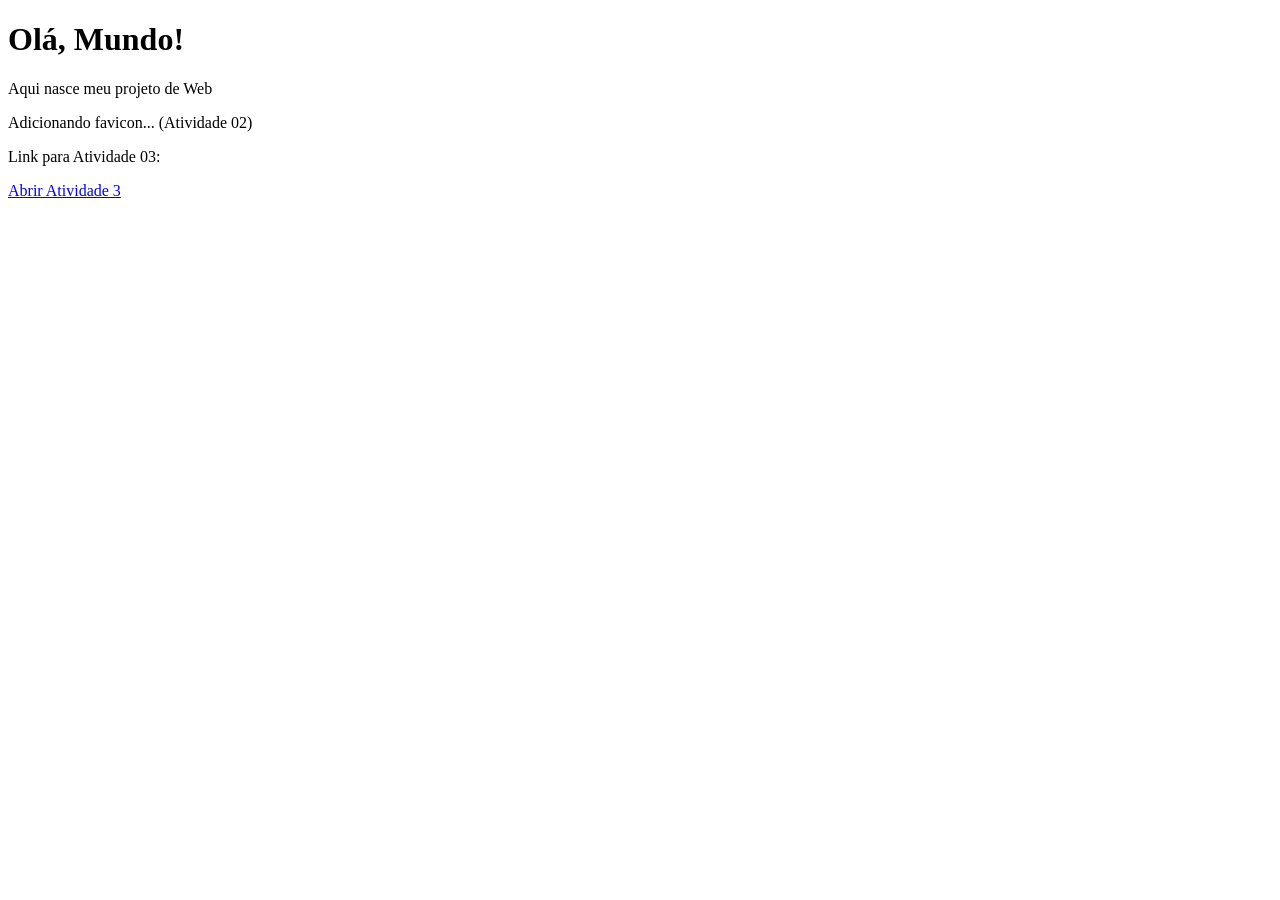
==== infraestructure/pages/index.html @ 54d8e015 "ADD: Atividade 03" ====
<!DOCTYPE html>
<html lang="pt-br">
<head>
    <meta charset="UTF-8">
    <meta name="viewport" content="width=device-width, initial-scale=1.0">
    <link rel="shortcut icon" href="Uiconstock-Dynamic-Flat-Android-Game.256.ico" type="image/x-icon">
    <title>Atividade 01</title>
</head>
<body>
    <h1>Olá, Mundo!</h1>
    <p> Aqui nasce meu projeto de Web </p>
    <p> Adicionando favicon... (Atividade 02)</p>
    <p> Link para Atividade 03:</p>
    <a href="atividade-03.html">Abrir Atividade 3</a>

</body>
</html>
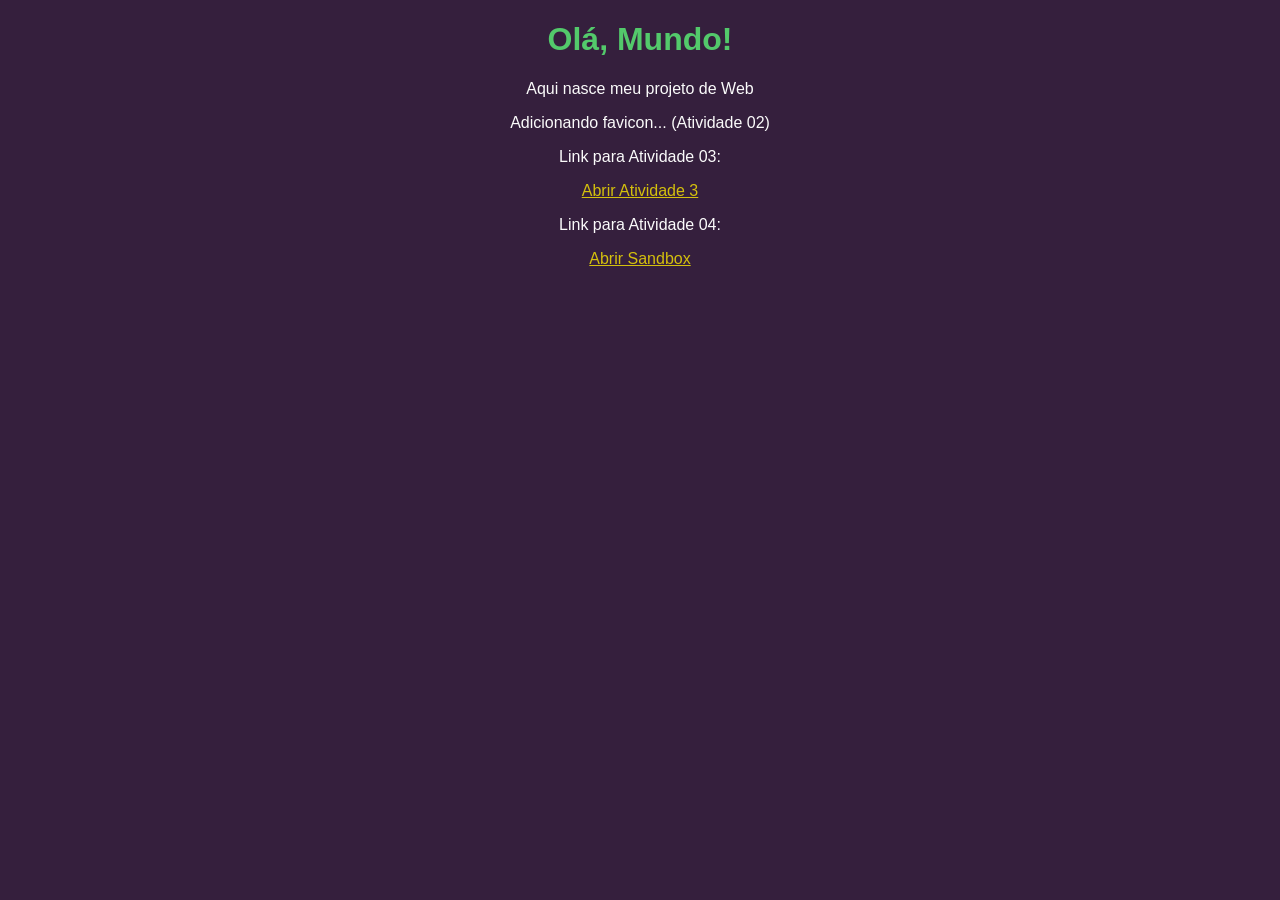
==== commit f22ceee2: "Atividade 04" ====
--- a/infraestructure/pages/index.html
+++ b/infraestructure/pages/index.html
@@ -4,6 +4,8 @@
     <meta charset="UTF-8">
     <meta name="viewport" content="width=device-width, initial-scale=1.0">
     <link rel="shortcut icon" href="Uiconstock-Dynamic-Flat-Android-Game.256.ico" type="image/x-icon">
+    <!-- link CSS externo -->
+    <link rel="stylesheet" href="../assets/css/style.css">
     <title>Atividade 01</title>
 </head>
 <body>
@@ -12,6 +14,8 @@
     <p> Adicionando favicon... (Atividade 02)</p>
     <p> Link para Atividade 03:</p>
     <a href="atividade-03.html">Abrir Atividade 3</a>
+    <p> Link para Atividade 04:</p>
+    <a href="sandbox.html">Abrir Sandbox</a>
 
 </body>
 </html>
--- a/infraestructure/assets/css/style.css
+++ b/infraestructure/assets/css/style.css
@@ -0,0 +1,29 @@
+body {
+    font-family: Arial, sans-serif;
+    background-color: #351f3d;
+    text-align: center;
+}
+
+h1 {
+    color: #53c96b;
+}
+
+h2 {
+    color:#d4c00d;
+}
+
+a {
+    color:#d4c00d;
+}
+
+p {
+    color:#fbfbfb;
+}
+
+li {
+    color:#fbfbfb;
+}
+
+audio, iframe {
+    margin-top: 20px;
+}
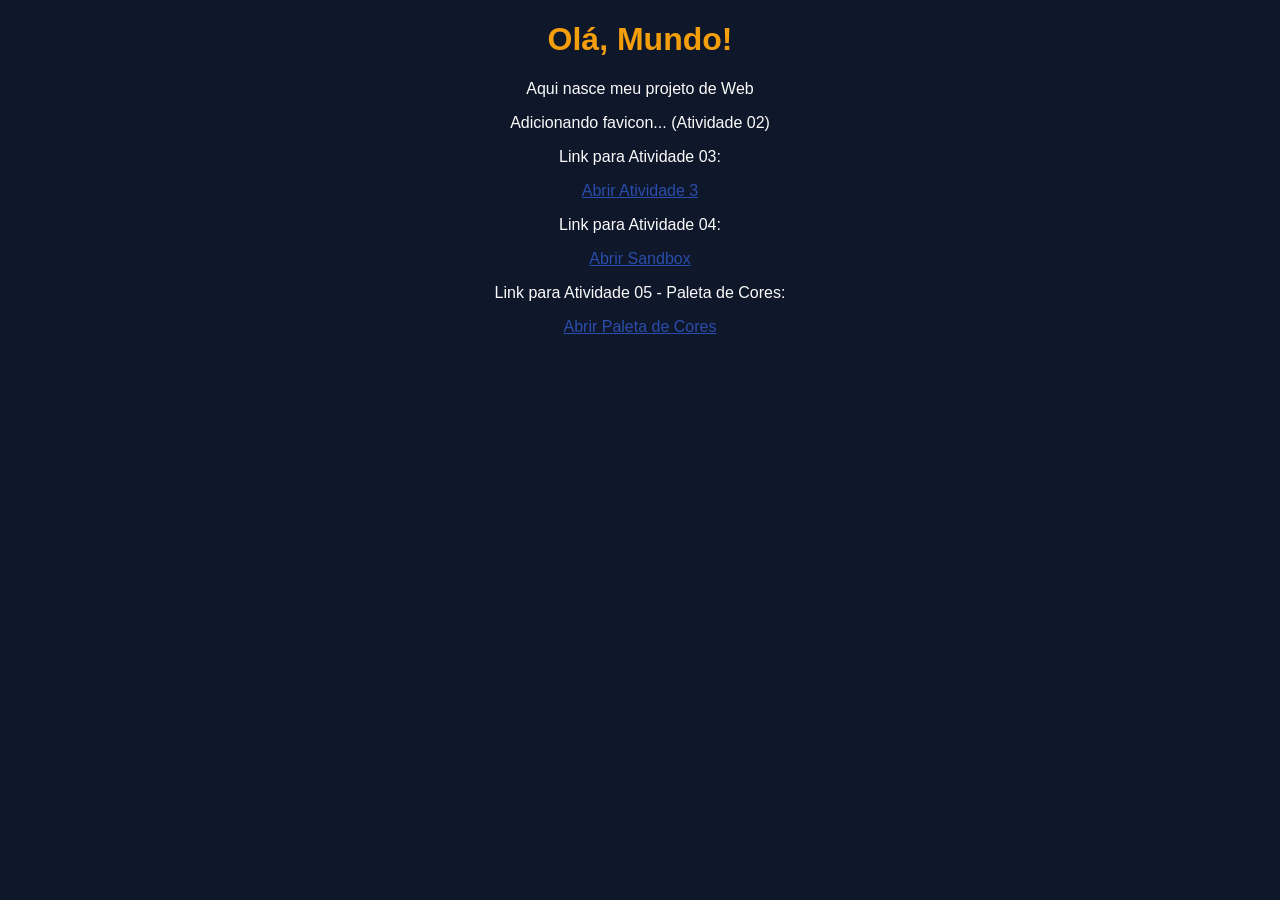
==== commit f742b219: "ADD: Atividade 05" ====
--- a/infraestructure/pages/index.html
+++ b/infraestructure/pages/index.html
@@ -16,6 +16,8 @@
     <a href="atividade-03.html">Abrir Atividade 3</a>
     <p> Link para Atividade 04:</p>
     <a href="sandbox.html">Abrir Sandbox</a>
+    <p> Link para Atividade 05 - Paleta de Cores:</p>
+    <a href="paleta-de-cores.html">Abrir Paleta de Cores</a>
 
 </body>
 </html>
--- a/infraestructure/assets/css/style.css
+++ b/infraestructure/assets/css/style.css
@@ -1,19 +1,20 @@
 body {
     font-family: Arial, sans-serif;
-    background-color: #351f3d;
+    background-color: #0f172a;
+    color: #e2e8f0;
     text-align: center;
 }
 
 h1 {
-    color: #53c96b;
+    color: #f59e0b;
 }
 
 h2 {
-    color:#d4c00d;
+    color:#7c3aed;
 }
 
 a {
-    color:#d4c00d;
+    color:#2b4dab;
 }
 
 p {
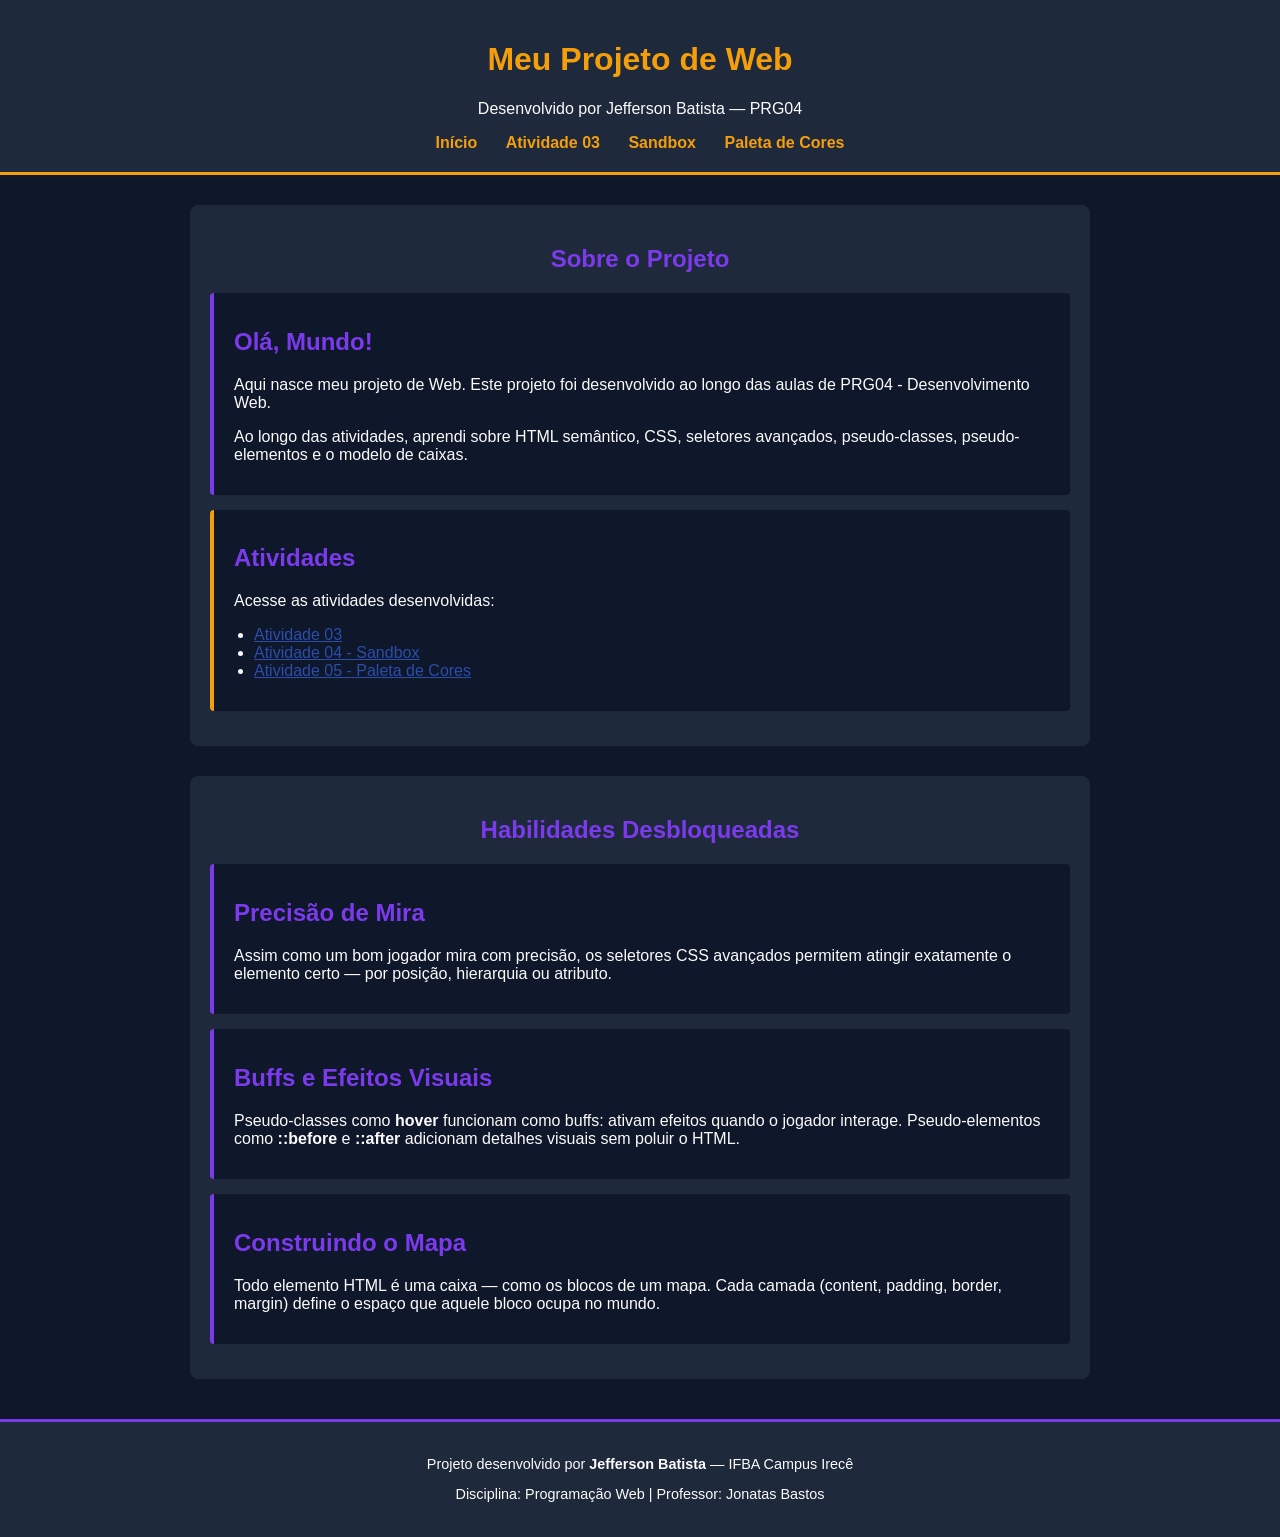
==== commit fa4c659c: "ADD: Atividade 06" ====
--- a/infraestructure/pages/index.html
+++ b/infraestructure/pages/index.html
@@ -6,18 +6,79 @@
     <link rel="shortcut icon" href="Uiconstock-Dynamic-Flat-Android-Game.256.ico" type="image/x-icon">
     <!-- link CSS externo -->
     <link rel="stylesheet" href="../assets/css/style.css">
-    <title>Atividade 01</title>
+    <title>Atividade 06</title>
 </head>
 <body>
-    <h1>Olá, Mundo!</h1>
-    <p> Aqui nasce meu projeto de Web </p>
-    <p> Adicionando favicon... (Atividade 02)</p>
-    <p> Link para Atividade 03:</p>
-    <a href="atividade-03.html">Abrir Atividade 3</a>
-    <p> Link para Atividade 04:</p>
-    <a href="sandbox.html">Abrir Sandbox</a>
-    <p> Link para Atividade 05 - Paleta de Cores:</p>
-    <a href="paleta-de-cores.html">Abrir Paleta de Cores</a>
+
+    <!-- Cabeçalho principal da página -->
+    <header>
+        <h1>Meu Projeto de Web</h1>
+        <p>Desenvolvido por Jefferson Batista — PRG04</p>
+
+        <!-- Menu de navegação -->
+        <nav>
+            <a href="index.html">Início</a>
+            <a href="atividade-03.html">Atividade 03</a>
+            <a href="sandbox.html">Sandbox</a>
+            <a href="paleta-de-cores.html">Paleta de Cores</a>
+        </nav>
+    </header>
+
+    <!-- Conteúdo principal -->
+    <main>
+
+        <!-- Seção de apresentação do projeto -->
+        <section>
+            <h2>Sobre o Projeto</h2>
+
+            <!-- Artigo com conteúdo independente -->
+            <article>
+                <h2>Olá, Mundo!</h2>
+                <p>Aqui nasce meu projeto de Web. Este projeto foi desenvolvido ao longo das aulas de PRG04 - Desenvolvimento Web.</p>
+                <p>Ao longo das atividades, aprendi sobre HTML semântico, CSS, seletores avançados, pseudo-classes, pseudo-elementos e o modelo de caixas.</p>
+            </article>
+
+            <!-- Aside: conteúdo complementar / links das atividades -->
+            <aside>
+                <h2>Atividades</h2>
+                <p>Acesse as atividades desenvolvidas:</p>
+                <ul>
+                    <li><a href="atividade-03.html">Atividade 03</a></li>
+                    <li><a href="sandbox.html">Atividade 04 - Sandbox</a></li>
+                    <li><a href="paleta-de-cores.html">Atividade 05 - Paleta de Cores</a></li>
+                </ul>
+            </aside>
+
+        </section>
+
+        <!-- Segunda seção: conteúdos vistos em aula -->
+        <section>
+            <h2>Habilidades Desbloqueadas</h2>
+
+            <article>
+                <h2>Precisão de Mira</h2>
+                <p>Assim como um bom jogador mira com precisão, os seletores CSS avançados permitem atingir exatamente o elemento certo — por posição, hierarquia ou atributo.</p>
+            </article>
+
+            <article>
+                <h2>Buffs e Efeitos Visuais</h2>
+                <p>Pseudo-classes como <strong> hover</strong> funcionam como buffs: ativam efeitos quando o jogador interage. Pseudo-elementos como <strong>::before</strong> e <strong>::after</strong> adicionam detalhes visuais sem poluir o HTML.</p>
+            </article>
+
+            <article>
+                <h2>Construindo o Mapa</h2>
+                <p>Todo elemento HTML é uma caixa — como os blocos de um mapa. Cada camada (content, padding, border, margin) define o espaço que aquele bloco ocupa no mundo.</p>
+            </article>
+
+        </section>
+
+    </main>
+
+    <!-- Rodapé da página -->
+    <footer>
+        <p>Projeto desenvolvido por <strong>Jefferson Batista</strong> — IFBA Campus Irecê</p>
+        <p>Disciplina: Programação Web | Professor: Jonatas Bastos</p>
+    </footer>
 
 </body>
 </html>
--- a/infraestructure/assets/css/style.css
+++ b/infraestructure/assets/css/style.css
@@ -3,6 +3,8 @@
     background-color: #0f172a;
     color: #e2e8f0;
     text-align: center;
+    margin: 0;
+    padding: 0;
 }
 
 h1 {
@@ -28,3 +30,71 @@
 audio, iframe {
     margin-top: 20px;
 }
+
+/* === Tags Semânticas - Atividade 07 === */
+
+header {
+    background-color: #1e293b;
+    padding: 20px;
+    border-bottom: 3px solid #f59e0b;
+}
+
+nav {
+    margin-top: 12px;
+}
+
+nav a {
+    color: #f59e0b;
+    margin: 0 12px;
+    text-decoration: none;
+    font-weight: bold;
+}
+
+nav a:hover {
+    color: #ffffff;
+}
+
+main {
+    max-width: 900px;
+    margin: 30px auto;
+    padding: 0 20px;
+}
+
+section {
+    background-color: #1e293b;
+    border-radius: 8px;
+    padding: 20px;
+    margin-bottom: 30px;
+}
+
+article {
+    background-color: #0f172a;
+    border-left: 4px solid #7c3aed;
+    padding: 15px 20px;
+    margin: 15px 0;
+    border-radius: 4px;
+    text-align: left;
+}
+
+aside {
+    background-color: #0f172a;
+    border-left: 4px solid #f59e0b;
+    padding: 15px 20px;
+    margin: 15px 0;
+    border-radius: 4px;
+    text-align: left;
+}
+
+aside ul {
+    padding-left: 20px;
+}
+
+footer {
+    background-color: #1e293b;
+    border-top: 3px solid #7c3aed;
+    padding: 20px;
+    margin-top: 40px;
+    font-size: 0.9em;
+    color: #94a3b8;
+}
+
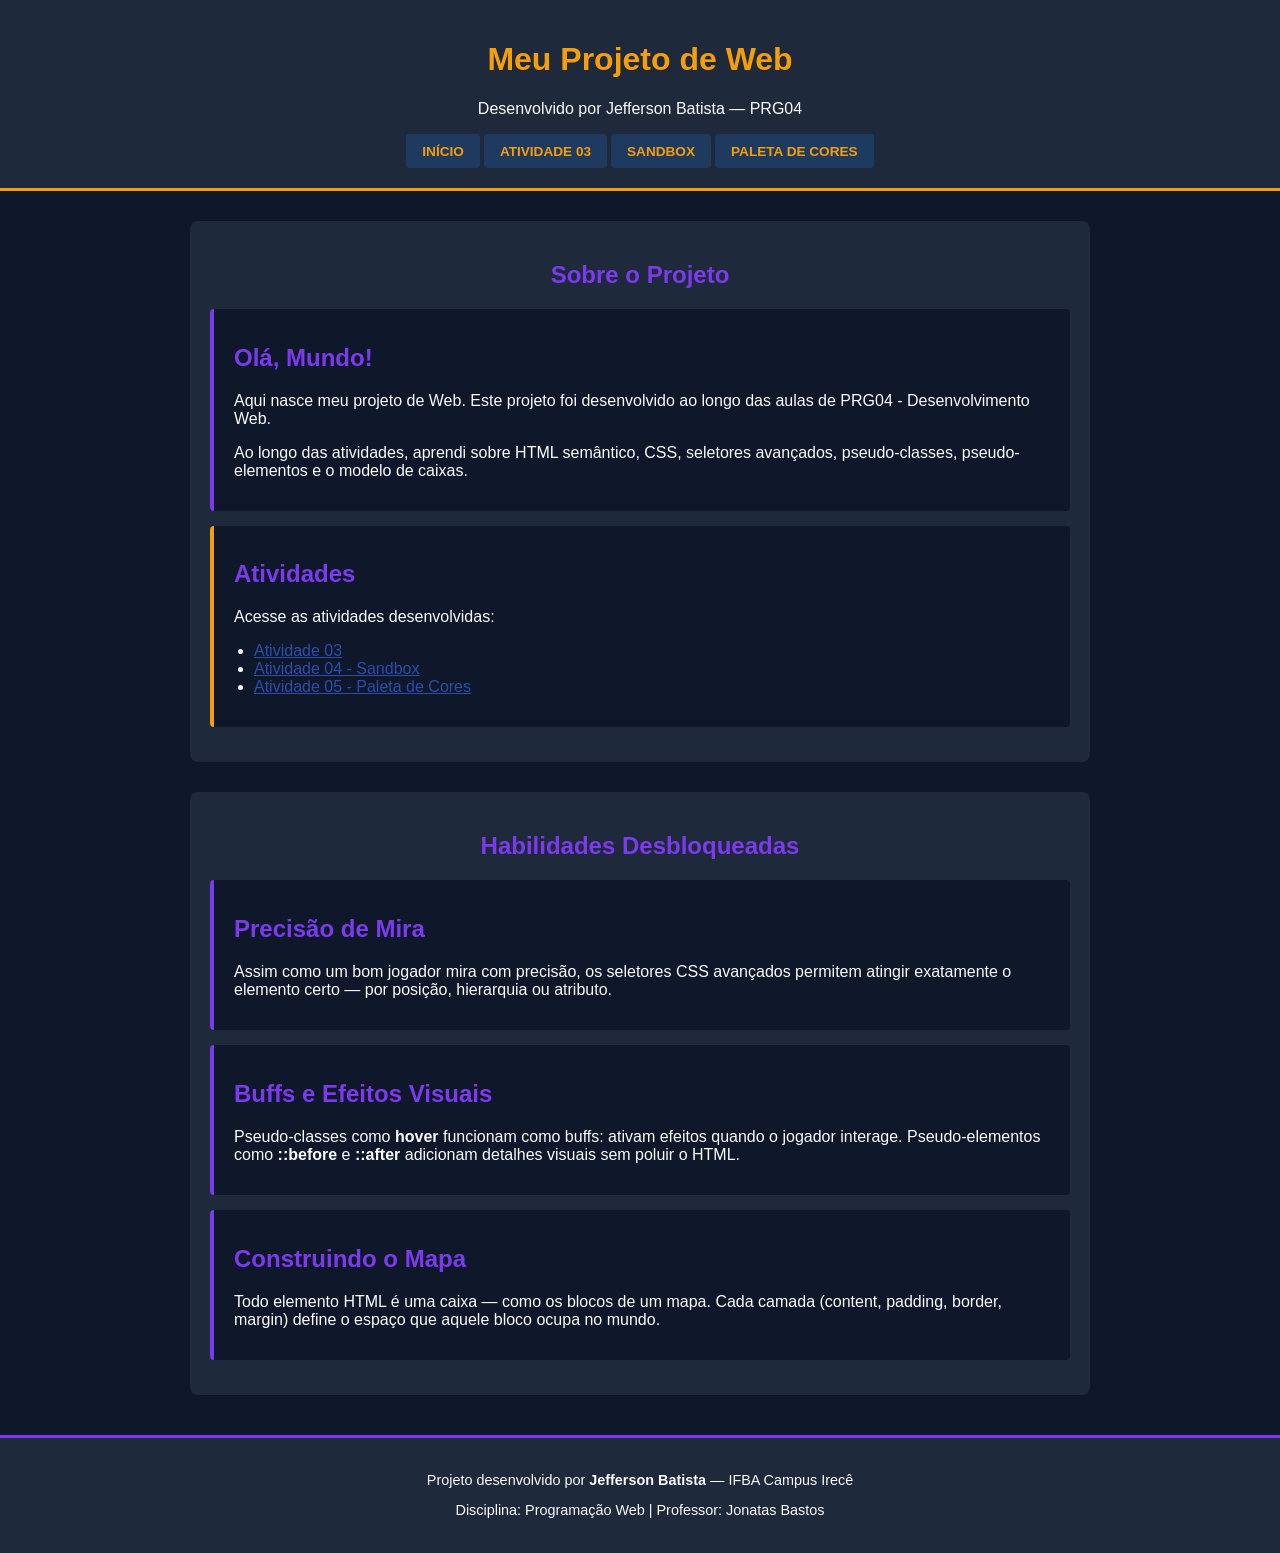
==== commit 6f91f18c: "ADD: Atividade 07" ====
--- a/infraestructure/pages/index.html
+++ b/infraestructure/pages/index.html
@@ -6,7 +6,7 @@
     <link rel="shortcut icon" href="Uiconstock-Dynamic-Flat-Android-Game.256.ico" type="image/x-icon">
     <!-- link CSS externo -->
     <link rel="stylesheet" href="../assets/css/style.css">
-    <title>Atividade 06</title>
+    <title>Atividade 07</title>
 </head>
 <body>
 
@@ -16,11 +16,13 @@
         <p>Desenvolvido por Jefferson Batista — PRG04</p>
 
         <!-- Menu de navegação -->
-        <nav>
-            <a href="index.html">Início</a>
-            <a href="atividade-03.html">Atividade 03</a>
-            <a href="sandbox.html">Sandbox</a>
-            <a href="paleta-de-cores.html">Paleta de Cores</a>
+        <nav id="menu">
+            <ul>
+                <li><a href="index.html">Início</a></li>
+                <li><a href="atividade-03.html">Atividade 03</a></li>
+                <li><a href="sandbox.html">Sandbox</a></li>
+                <li><a href="paleta-de-cores.html">Paleta de Cores</a></li>
+            </ul>
         </nav>
     </header>
 
--- a/infraestructure/assets/css/style.css
+++ b/infraestructure/assets/css/style.css
@@ -43,15 +43,45 @@
     margin-top: 12px;
 }
 
-nav a {
+/* === Menu de Navegação - Atividade 08 === */
+
+nav#menu ul {
+    list-style: none;       /* Remove os marcadores */
+    padding: 0;
+    margin: 0;
+    display: flex;
+    justify-content: center;
+    flex-wrap: wrap;        /* Quebra linha em telas pequenas */
+    gap: 4px;
+}
+
+nav#menu li {
+    display: inline-block;
+    background-color: #1e3a5f;
+    padding: 8px 16px;
+    border-radius: 4px;
+    transition: background-color 0.3s;
+}
+
+nav#menu li:hover {
+    background-color: #f59e0b;
+}
+
+nav#menu a {
     color: #f59e0b;
-    margin: 0 12px;
     text-decoration: none;
     font-weight: bold;
+    text-transform: uppercase;
+    font-size: 0.85em;
 }
 
-nav a:hover {
-    color: #ffffff;
+nav#menu a:hover {
+    color: #0f172a;
+    text-decoration: underline;
+}
+
+nav#menu h1 {
+    display: none; /* Esconde título interno se houver */
 }
 
 main {
@@ -98,3 +128,65 @@
     color: #94a3b8;
 }
 
+
+/* === Responsividade - Atividade 08 === */
+
+/* Telas médias: tablet (até 768px) */
+@media (max-width: 768px) {
+
+    header {
+        padding: 15px 10px;
+    }
+
+    h1 {
+        font-size: 1.5em;
+    }
+
+    main {
+        padding: 0 12px;
+        margin: 20px auto;
+    }
+
+    section {
+        padding: 15px;
+    }
+
+    article, aside {
+        padding: 12px 15px;
+    }
+
+    nav#menu ul {
+        flex-direction: column;  /* Menu vira coluna */
+        align-items: center;
+    }
+
+    nav#menu li {
+        width: 80%;
+        text-align: center;
+    }
+}
+
+/* Telas pequenas: celular (até 480px) */
+@media (max-width: 480px) {
+
+    h1 {
+        font-size: 1.2em;
+    }
+
+    h2 {
+        font-size: 1em;
+    }
+
+    main {
+        padding: 0 8px;
+    }
+
+    nav#menu li {
+        width: 100%;
+    }
+
+    footer {
+        font-size: 0.8em;
+        padding: 15px 10px;
+    }
+}
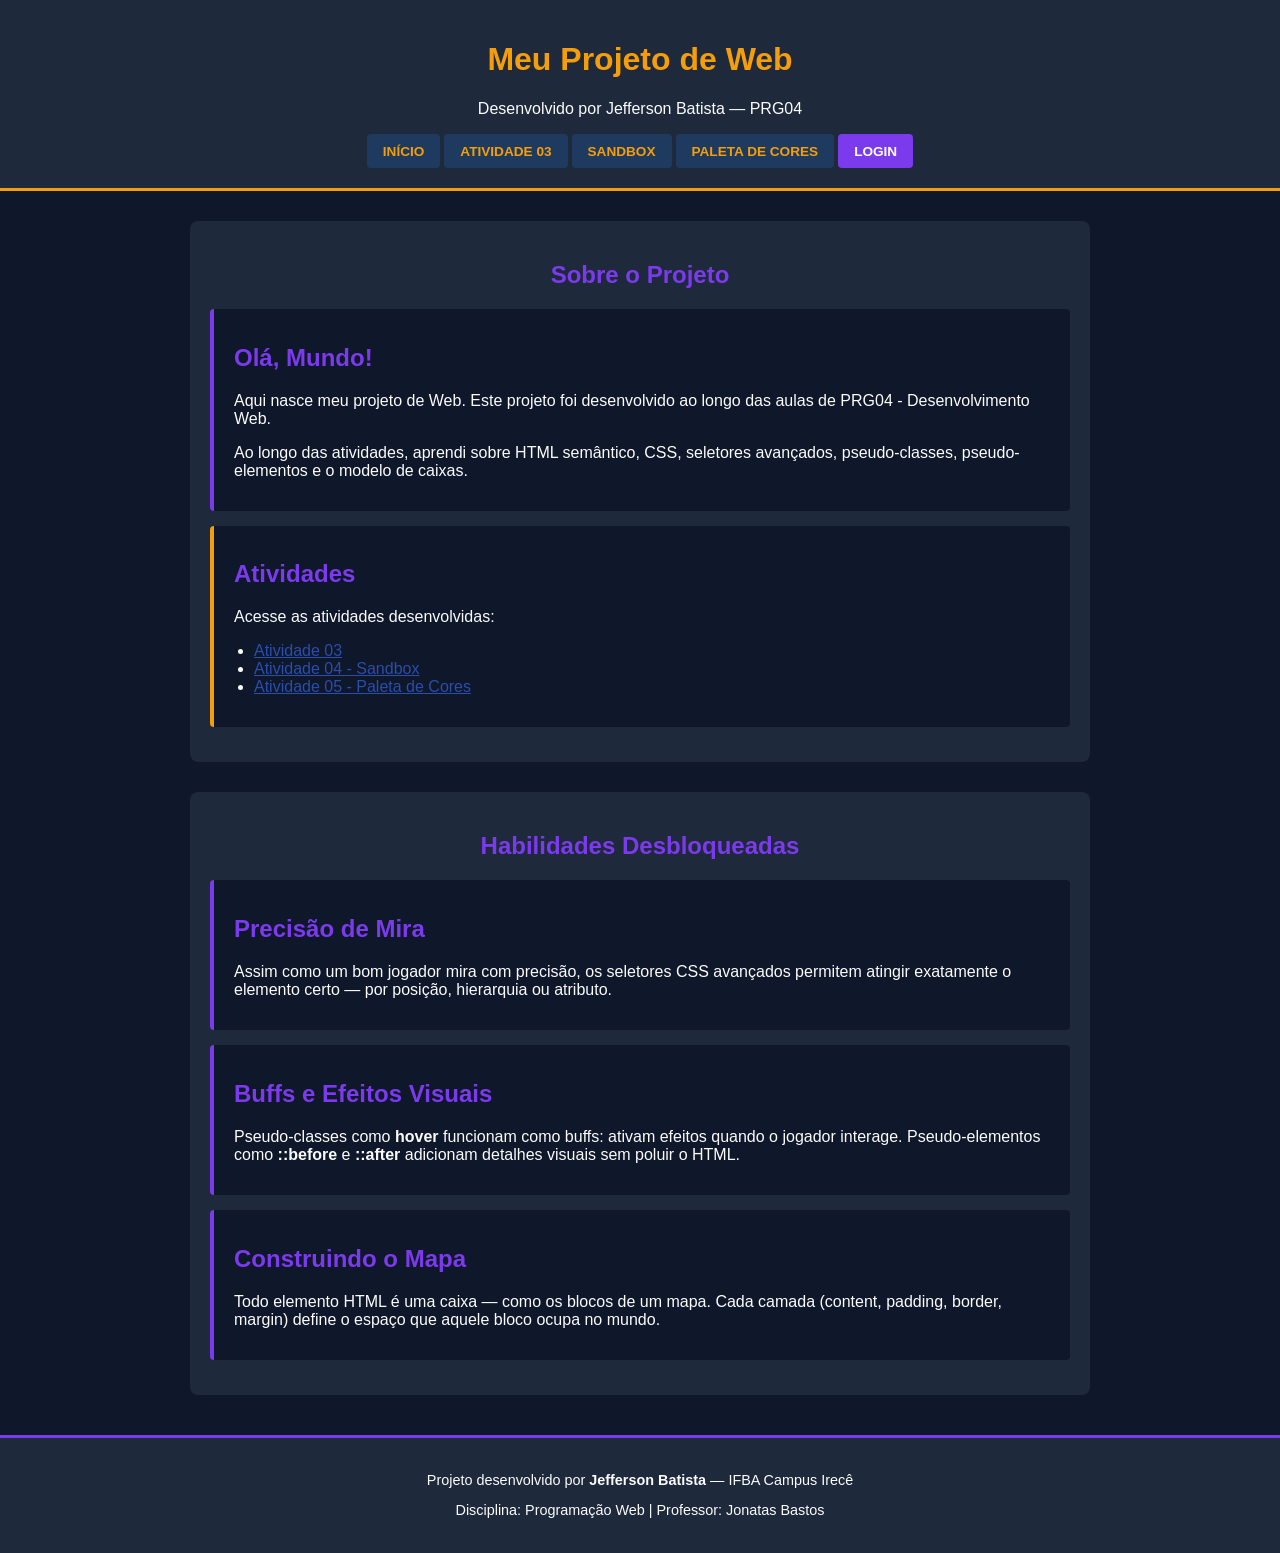
==== commit 9aba8321: "ADD: Atividade 08" ====
--- a/infraestructure/pages/index.html
+++ b/infraestructure/pages/index.html
@@ -22,6 +22,7 @@
                 <li><a href="atividade-03.html">Atividade 03</a></li>
                 <li><a href="sandbox.html">Sandbox</a></li>
                 <li><a href="paleta-de-cores.html">Paleta de Cores</a></li>
+                <li id="nav-login"><a href="login.html">Login</a></li>
             </ul>
         </nav>
     </header>
--- a/infraestructure/assets/css/style.css
+++ b/infraestructure/assets/css/style.css
@@ -129,7 +129,24 @@
 }
 
 
-/* === Responsividade - Atividade 08 === */
+/* === Login Button === */
+nav#menu li#nav-login {
+    background-color: #7c3aed;
+}
+
+nav#menu li#nav-login:hover {
+    background-color: #5b21b6;
+}
+
+nav#menu li#nav-login a {
+    color: #ffffff;
+}
+
+nav#menu li#nav-login a:hover {
+    color: #ffffff;
+    text-decoration: none;
+}
+
 
 /* Telas médias: tablet (até 768px) */
 @media (max-width: 768px) {
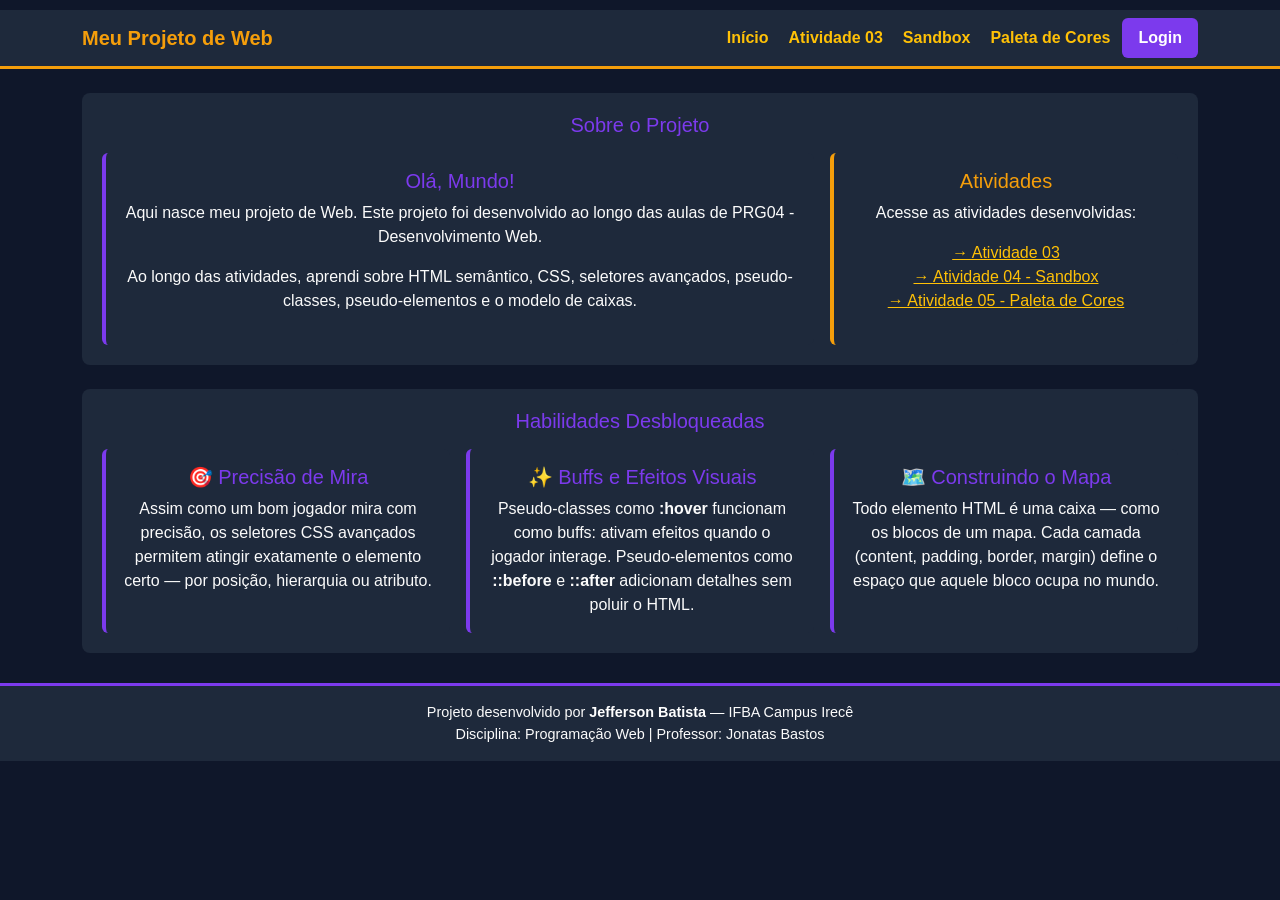
==== commit fe552164: "ADD: Atividade 10" ====
--- a/infraestructure/pages/index.html
+++ b/infraestructure/pages/index.html
@@ -4,84 +4,104 @@
     <meta charset="UTF-8">
     <meta name="viewport" content="width=device-width, initial-scale=1.0">
     <link rel="shortcut icon" href="Uiconstock-Dynamic-Flat-Android-Game.256.ico" type="image/x-icon">
-    <!-- link CSS externo -->
+    <link rel="stylesheet" href="https://cdn.jsdelivr.net/npm/bootstrap@5.3.0/dist/css/bootstrap.min.css">
     <link rel="stylesheet" href="../assets/css/style.css">
-    <title>Atividade 07</title>
+    <title>Início — PRG04</title>
 </head>
 <body>
 
-    <!-- Cabeçalho principal da página -->
-    <header>
-        <h1>Meu Projeto de Web</h1>
-        <p>Desenvolvido por Jefferson Batista — PRG04</p>
-
-        <!-- Menu de navegação -->
-        <nav id="menu">
-            <ul>
-                <li><a href="index.html">Início</a></li>
-                <li><a href="atividade-03.html">Atividade 03</a></li>
-                <li><a href="sandbox.html">Sandbox</a></li>
-                <li><a href="paleta-de-cores.html">Paleta de Cores</a></li>
-                <li id="nav-login"><a href="login.html">Login</a></li>
-            </ul>
-        </nav>
-    </header>
+    <!-- Navbar Bootstrap -->
+    <nav class="navbar navbar-expand-md navbar-dark" style="background-color:#1e293b; border-bottom:3px solid #f59e0b;">
+        <div class="container">
+            <a class="navbar-brand fw-bold" style="color:#f59e0b;" href="index.html">Meu Projeto de Web</a>
+            <button class="navbar-toggler" type="button" data-bs-toggle="collapse" data-bs-target="#navMenu"
+                aria-controls="navMenu" aria-expanded="false" aria-label="Toggle navigation">
+                <span class="navbar-toggler-icon"></span>
+            </button>
+            <div class="collapse navbar-collapse" id="navMenu">
+                <ul class="navbar-nav ms-auto gap-1">
+                    <li class="nav-item"><a class="nav-link text-warning fw-bold" href="index.html">Início</a></li>
+                    <li class="nav-item"><a class="nav-link text-warning fw-bold" href="atividade-03.html">Atividade 03</a></li>
+                    <li class="nav-item"><a class="nav-link text-warning fw-bold" href="sandbox.html">Sandbox</a></li>
+                    <li class="nav-item"><a class="nav-link text-warning fw-bold" href="paleta-de-cores.html">Paleta de Cores</a></li>
+                    <li class="nav-item">
+                        <a class="nav-link fw-bold text-white px-3 rounded" style="background-color:#7c3aed;" href="login.html">Login</a>
+                    </li>
+                </ul>
+            </div>
+        </div>
+    </nav>
 
     <!-- Conteúdo principal -->
-    <main>
+    <main class="container my-4">
 
-        <!-- Seção de apresentação do projeto -->
-        <section>
-            <h2>Sobre o Projeto</h2>
-
-            <!-- Artigo com conteúdo independente -->
-            <article>
-                <h2>Olá, Mundo!</h2>
-                <p>Aqui nasce meu projeto de Web. Este projeto foi desenvolvido ao longo das aulas de PRG04 - Desenvolvimento Web.</p>
-                <p>Ao longo das atividades, aprendi sobre HTML semântico, CSS, seletores avançados, pseudo-classes, pseudo-elementos e o modelo de caixas.</p>
-            </article>
-
-            <!-- Aside: conteúdo complementar / links das atividades -->
-            <aside>
-                <h2>Atividades</h2>
-                <p>Acesse as atividades desenvolvidas:</p>
-                <ul>
-                    <li><a href="atividade-03.html">Atividade 03</a></li>
-                    <li><a href="sandbox.html">Atividade 04 - Sandbox</a></li>
-                    <li><a href="paleta-de-cores.html">Atividade 05 - Paleta de Cores</a></li>
-                </ul>
-            </aside>
-
+        <!-- Seção sobre o projeto -->
+        <section class="mb-4">
+            <h2 class="mb-3">Sobre o Projeto</h2>
+            <div class="row g-3">
+                <div class="col-12 col-md-8">
+                    <div class="card h-100 text-white border-0" style="background-color:#1e293b; border-left:4px solid #7c3aed !important;">
+                        <div class="card-body">
+                            <h5 class="card-title" style="color:#7c3aed;">Olá, Mundo!</h5>
+                            <p class="card-text">Aqui nasce meu projeto de Web. Este projeto foi desenvolvido ao longo das aulas de PRG04 - Desenvolvimento Web.</p>
+                            <p class="card-text">Ao longo das atividades, aprendi sobre HTML semântico, CSS, seletores avançados, pseudo-classes, pseudo-elementos e o modelo de caixas.</p>
+                        </div>
+                    </div>
+                </div>
+                <div class="col-12 col-md-4">
+                    <div class="card h-100 text-white border-0" style="background-color:#1e293b; border-left:4px solid #f59e0b !important;">
+                        <div class="card-body">
+                            <h5 class="card-title" style="color:#f59e0b;">Atividades</h5>
+                            <p class="card-text">Acesse as atividades desenvolvidas:</p>
+                            <ul class="list-unstyled">
+                                <li><a href="atividade-03.html" class="text-warning">→ Atividade 03</a></li>
+                                <li><a href="sandbox.html" class="text-warning">→ Atividade 04 - Sandbox</a></li>
+                                <li><a href="paleta-de-cores.html" class="text-warning">→ Atividade 05 - Paleta de Cores</a></li>
+                            </ul>
+                        </div>
+                    </div>
+                </div>
+            </div>
         </section>
 
-        <!-- Segunda seção: conteúdos vistos em aula -->
+        <!-- Seção habilidades — cards Bootstrap -->
         <section>
-            <h2>Habilidades Desbloqueadas</h2>
-
-            <article>
-                <h2>Precisão de Mira</h2>
-                <p>Assim como um bom jogador mira com precisão, os seletores CSS avançados permitem atingir exatamente o elemento certo — por posição, hierarquia ou atributo.</p>
-            </article>
-
-            <article>
-                <h2>Buffs e Efeitos Visuais</h2>
-                <p>Pseudo-classes como <strong> hover</strong> funcionam como buffs: ativam efeitos quando o jogador interage. Pseudo-elementos como <strong>::before</strong> e <strong>::after</strong> adicionam detalhes visuais sem poluir o HTML.</p>
-            </article>
-
-            <article>
-                <h2>Construindo o Mapa</h2>
-                <p>Todo elemento HTML é uma caixa — como os blocos de um mapa. Cada camada (content, padding, border, margin) define o espaço que aquele bloco ocupa no mundo.</p>
-            </article>
-
+            <h2 class="mb-3">Habilidades Desbloqueadas</h2>
+            <div class="row g-3">
+                <div class="col-12 col-md-4">
+                    <div class="card h-100 text-white border-0" style="background-color:#1e293b; border-left:4px solid #7c3aed !important;">
+                        <div class="card-body">
+                            <h5 class="card-title" style="color:#7c3aed;">🎯 Precisão de Mira</h5>
+                            <p class="card-text">Assim como um bom jogador mira com precisão, os seletores CSS avançados permitem atingir exatamente o elemento certo — por posição, hierarquia ou atributo.</p>
+                        </div>
+                    </div>
+                </div>
+                <div class="col-12 col-md-4">
+                    <div class="card h-100 text-white border-0" style="background-color:#1e293b; border-left:4px solid #7c3aed !important;">
+                        <div class="card-body">
+                            <h5 class="card-title" style="color:#7c3aed;">✨ Buffs e Efeitos Visuais</h5>
+                            <p class="card-text">Pseudo-classes como <strong>:hover</strong> funcionam como buffs: ativam efeitos quando o jogador interage. Pseudo-elementos como <strong>::before</strong> e <strong>::after</strong> adicionam detalhes sem poluir o HTML.</p>
+                        </div>
+                    </div>
+                </div>
+                <div class="col-12 col-md-4">
+                    <div class="card h-100 text-white border-0" style="background-color:#1e293b; border-left:4px solid #7c3aed !important;">
+                        <div class="card-body">
+                            <h5 class="card-title" style="color:#7c3aed;">🗺️ Construindo o Mapa</h5>
+                            <p class="card-text">Todo elemento HTML é uma caixa — como os blocos de um mapa. Cada camada (content, padding, border, margin) define o espaço que aquele bloco ocupa no mundo.</p>
+                        </div>
+                    </div>
+                </div>
+            </div>
         </section>
 
     </main>
 
-    <!-- Rodapé da página -->
-    <footer>
-        <p>Projeto desenvolvido por <strong>Jefferson Batista</strong> — IFBA Campus Irecê</p>
-        <p>Disciplina: Programação Web | Professor: Jonatas Bastos</p>
+    <footer class="text-center py-3 mt-4" style="background-color:#1e293b; border-top:3px solid #7c3aed; color:#94a3b8; font-size:0.9rem;">
+        <p class="mb-0">Projeto desenvolvido por <strong class="text-white">Jefferson Batista</strong> — IFBA Campus Irecê</p>
+        <p class="mb-0">Disciplina: Programação Web | Professor: Jonatas Bastos</p>
     </footer>
 
+    <script src="https://cdn.jsdelivr.net/npm/bootstrap@5.3.0/dist/js/bootstrap.bundle.min.js"></script>
 </body>
-</html>+</html>
--- a/infraestructure/assets/css/style.css
+++ b/infraestructure/assets/css/style.css
@@ -1,5 +1,21 @@
+/* =====================================================
+   style.css — PRG04 | Jefferson Batista
+   Abordagem: Mobile First
+   Breakpoints:
+     Base        → smartphones (até 600px)
+     @min 601px  → tablets
+     @min 1025px → desktops
+   ===================================================== */
+
+/* ─── RESET / BASE ─────────────────────────────────── */
+
+* {
+    box-sizing: border-box;
+}
+
 body {
     font-family: Arial, sans-serif;
+    font-size: 0.95rem;
     background-color: #0f172a;
     color: #e2e8f0;
     text-align: center;
@@ -7,59 +23,67 @@
     padding: 0;
 }
 
+/* ─── TIPOGRAFIA BASE (mobile) ──────────────────────── */
+
 h1 {
+    font-size: 1.3rem;
     color: #f59e0b;
+    margin: 0 0 6px;
 }
 
 h2 {
-    color:#7c3aed;
+    font-size: 1.05rem;
+    color: #7c3aed;
 }
 
 a {
-    color:#2b4dab;
+    color: #2b4dab;
 }
 
 p {
-    color:#fbfbfb;
+    color: #fbfbfb;
+    line-height: 1.5;
 }
 
 li {
-    color:#fbfbfb;
+    color: #fbfbfb;
 }
 
 audio, iframe {
     margin-top: 20px;
-}
-
-/* === Tags Semânticas - Atividade 07 === */
+    width: 100%;
+}
+
+/* ─── HEADER (mobile) ───────────────────────────────── */
 
 header {
     background-color: #1e293b;
-    padding: 20px;
+    padding: 14px 12px;
     border-bottom: 3px solid #f59e0b;
 }
 
+/* ─── NAVEGAÇÃO (mobile) — coluna, itens empilhados ─── */
+
 nav {
-    margin-top: 12px;
-}
-
-/* === Menu de Navegação - Atividade 08 === */
+    margin-top: 10px;
+}
 
 nav#menu ul {
-    list-style: none;       /* Remove os marcadores */
+    list-style: none;
     padding: 0;
     margin: 0;
     display: flex;
-    justify-content: center;
-    flex-wrap: wrap;        /* Quebra linha em telas pequenas */
-    gap: 4px;
+    flex-direction: column;
+    align-items: center;
+    gap: 6px;
 }
 
 nav#menu li {
-    display: inline-block;
     background-color: #1e3a5f;
-    padding: 8px 16px;
+    padding: 10px 16px;
     border-radius: 4px;
+    width: 100%;
+    text-align: center;
     transition: background-color 0.3s;
 }
 
@@ -72,7 +96,8 @@
     text-decoration: none;
     font-weight: bold;
     text-transform: uppercase;
-    font-size: 0.85em;
+    font-size: 0.82rem;
+    display: block;
 }
 
 nav#menu a:hover {
@@ -80,28 +105,43 @@
     text-decoration: underline;
 }
 
-nav#menu h1 {
-    display: none; /* Esconde título interno se houver */
-}
+nav#menu li#nav-login {
+    background-color: #7c3aed;
+}
+
+nav#menu li#nav-login:hover {
+    background-color: #5b21b6;
+}
+
+nav#menu li#nav-login a {
+    color: #ffffff;
+}
+
+nav#menu li#nav-login a:hover {
+    color: #ffffff;
+    text-decoration: none;
+}
+
+/* ─── MAIN / LAYOUT (mobile) ────────────────────────── */
 
 main {
-    max-width: 900px;
-    margin: 30px auto;
-    padding: 0 20px;
+    width: 100%;
+    margin: 20px auto;
+    padding: 0 12px;
 }
 
 section {
     background-color: #1e293b;
     border-radius: 8px;
-    padding: 20px;
-    margin-bottom: 30px;
+    padding: 14px;
+    margin-bottom: 20px;
 }
 
 article {
     background-color: #0f172a;
     border-left: 4px solid #7c3aed;
-    padding: 15px 20px;
-    margin: 15px 0;
+    padding: 12px 14px;
+    margin: 12px 0;
     border-radius: 4px;
     text-align: left;
 }
@@ -109,101 +149,132 @@
 aside {
     background-color: #0f172a;
     border-left: 4px solid #f59e0b;
-    padding: 15px 20px;
-    margin: 15px 0;
+    padding: 12px 14px;
+    margin: 12px 0;
     border-radius: 4px;
     text-align: left;
 }
 
 aside ul {
-    padding-left: 20px;
-}
+    padding-left: 18px;
+}
+
+/* ─── FOOTER (mobile) ───────────────────────────────── */
 
 footer {
     background-color: #1e293b;
     border-top: 3px solid #7c3aed;
-    padding: 20px;
-    margin-top: 40px;
-    font-size: 0.9em;
+    padding: 14px 12px;
+    margin-top: 30px;
+    font-size: 0.8rem;
     color: #94a3b8;
 }
 
-
-/* === Login Button === */
-nav#menu li#nav-login {
-    background-color: #7c3aed;
-}
-
-nav#menu li#nav-login:hover {
-    background-color: #5b21b6;
-}
-
-nav#menu li#nav-login a {
-    color: #ffffff;
-}
-
-nav#menu li#nav-login a:hover {
-    color: #ffffff;
-    text-decoration: none;
-}
-
-
-/* Telas médias: tablet (até 768px) */
-@media (max-width: 768px) {
+/* =====================================================
+   TABLET — @media (min-width: 601px) and (max-width: 1024px)
+   ===================================================== */
+
+@media (min-width: 601px) and (max-width: 1024px) {
+
+    body {
+        font-size: 1rem;
+    }
+
+    h1 {
+        font-size: 1.6rem;
+    }
+
+    h2 {
+        font-size: 1.15rem;
+    }
 
     header {
-        padding: 15px 10px;
+        padding: 18px 20px;
+    }
+
+    nav#menu ul {
+        flex-direction: row;
+        justify-content: center;
+        flex-wrap: wrap;
+        gap: 6px;
+    }
+
+    nav#menu li {
+        width: auto;
+    }
+
+    main {
+        max-width: 720px;
+        padding: 0 16px;
+        margin: 24px auto;
+    }
+
+    section {
+        padding: 18px;
+    }
+
+    article, aside {
+        padding: 14px 18px;
+    }
+
+    footer {
+        font-size: 0.85rem;
+        padding: 18px 20px;
+    }
+}
+
+/* =====================================================
+   DESKTOP — @media (min-width: 1025px)
+   ===================================================== */
+
+@media (min-width: 1025px) {
+
+    body {
+        font-size: 1rem;
     }
 
     h1 {
-        font-size: 1.5em;
+        font-size: 1.9rem;
+    }
+
+    h2 {
+        font-size: 1.25rem;
+    }
+
+    header {
+        padding: 20px 30px;
+    }
+
+    nav#menu ul {
+        flex-direction: row;
+        justify-content: center;
+        flex-wrap: wrap;
+        gap: 6px;
+    }
+
+    nav#menu li {
+        width: auto;
     }
 
     main {
-        padding: 0 12px;
-        margin: 20px auto;
+        max-width: 900px;
+        padding: 0 20px;
+        margin: 30px auto;
     }
 
     section {
-        padding: 15px;
+        padding: 20px;
+        margin-bottom: 30px;
     }
 
     article, aside {
-        padding: 12px 15px;
-    }
-
-    nav#menu ul {
-        flex-direction: column;  /* Menu vira coluna */
-        align-items: center;
-    }
-
-    nav#menu li {
-        width: 80%;
-        text-align: center;
-    }
-}
-
-/* Telas pequenas: celular (até 480px) */
-@media (max-width: 480px) {
-
-    h1 {
-        font-size: 1.2em;
-    }
-
-    h2 {
-        font-size: 1em;
-    }
-
-    main {
-        padding: 0 8px;
-    }
-
-    nav#menu li {
-        width: 100%;
+        padding: 15px 20px;
+        margin: 15px 0;
     }
 
     footer {
-        font-size: 0.8em;
-        padding: 15px 10px;
-    }
-}
+        font-size: 0.9rem;
+        padding: 20px;
+        margin-top: 40px;
+    }
+}
